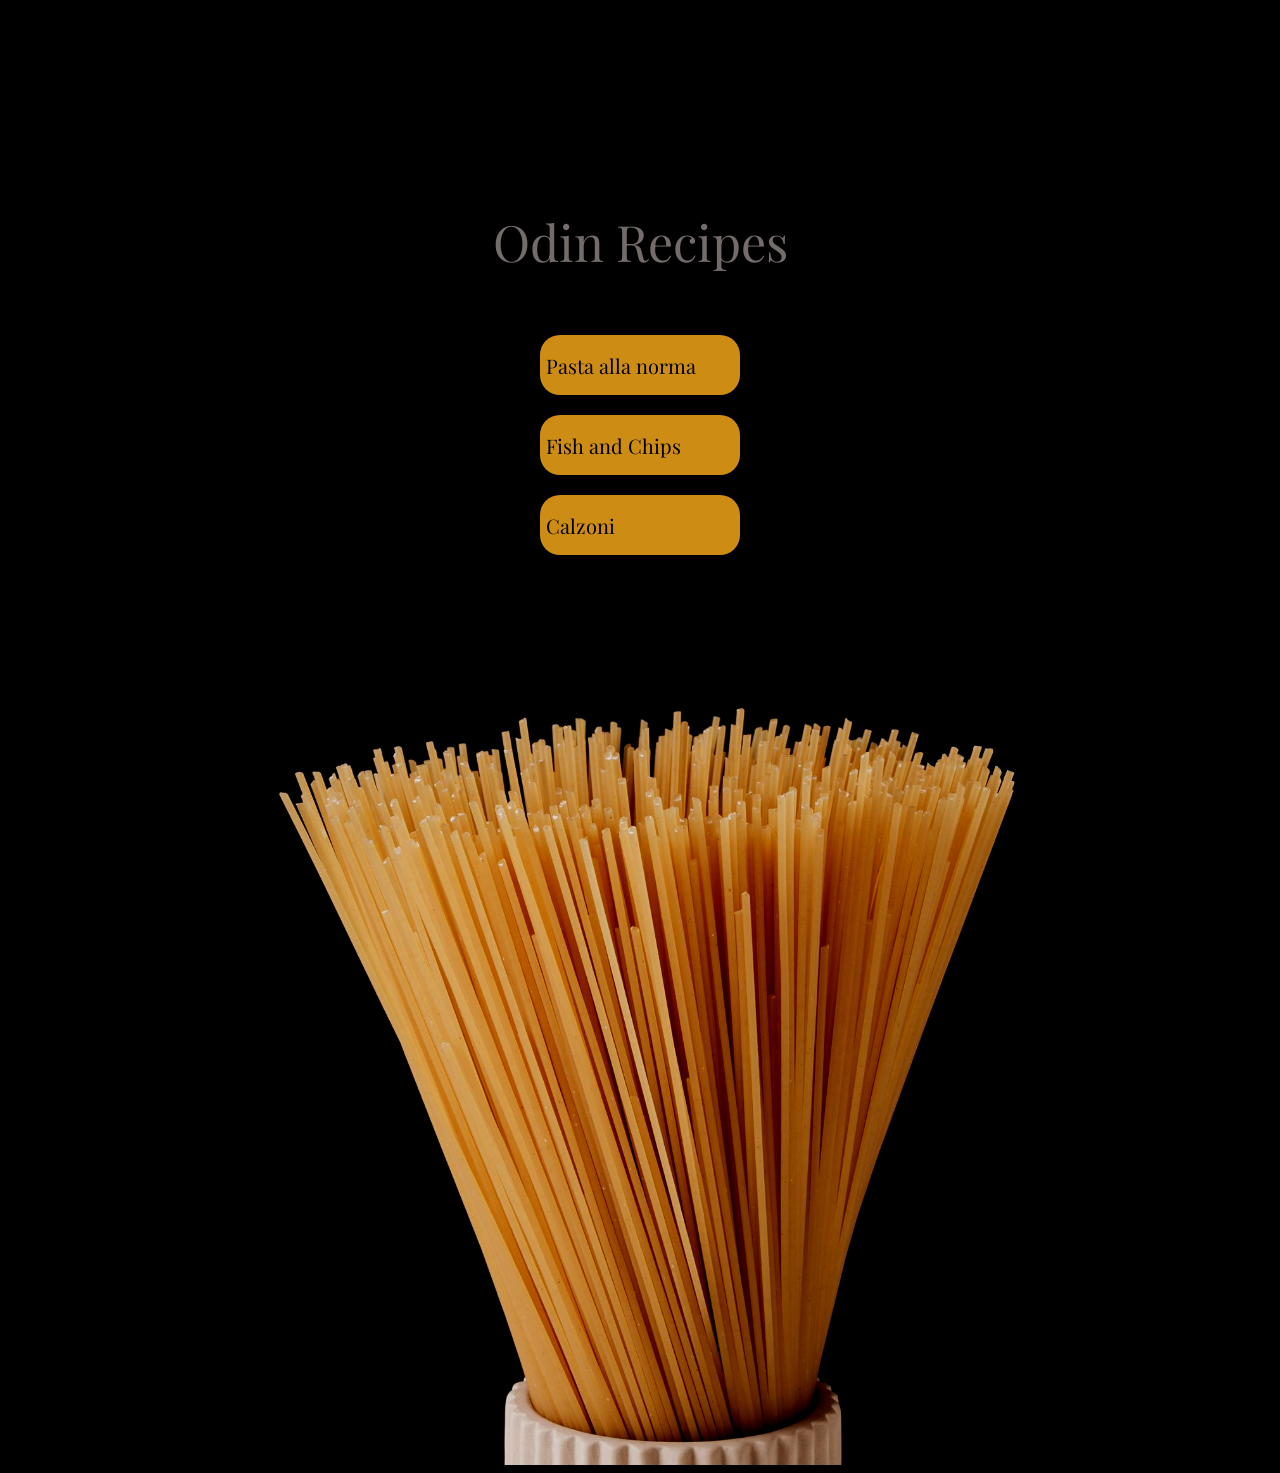
==== index.html @ 5dc09eca "fix: CSS of the main page, flexbox and overall style" ====
<!DOCTYPE html>
<html lang="eng">
    <head>
        <meta charset="UTF-8">
        <title>Recipes</title>
        <link rel="stylesheet" href="./styles/styles.css">
        <link rel="preconnect" href="https://fonts.googleapis.com">
        <link rel="preconnect" href="https://fonts.gstatic.com" crossorigin>
        <link href="https://fonts.googleapis.com/css2?family=Playfair+Display:ital,wght@0,400..900;1,400..900&display=swap" rel="stylesheet">
    </head>
    <body>
        <div class="main-container">
            <div class="main-title">Odin Recipes</div>
            <a href="pages/pasta_alla_norma.html"><button class="main-buttons">Pasta alla norma</button></a>                
            <a href="pages/Fish-and-chips.html"><button class="main-buttons">Fish and Chips</button></a>
            <a href="pages/Calzoni.html"><button class="main-buttons">Calzoni</button></a>
            </div>
        <div class="image-container">
                <img src="./images/pasta-image.png">
        </div>
    </body>
</html>
---- styles/styles.css ----
body {
  background-color: rgba(0, 0, 0);
  font-family: "Playfair Display", serif;
  display: flex;
  flex-direction: column;
  justify-content: space-between;
  align-items: center;
}

.main-container {
  display: flex;
  flex-direction: column;
}

.image-container {
  display: flex;
  align-self: center;
  justify-content: center;
  width: 800px;
  height: 900px;
  overflow: hidden;
}

.image-container img {
  height: 1000px;
}

.main-title {
  display: flex;
  justify-content: center;
  align-self: center;
  align-content: center;
  font-size: 50px;
  color: rgb(115, 108, 106);
  margin: 200px 0 50px 0;
}

.main-buttons {
  display: flex;
  flex-direction: column;
  justify-content: center;
  align-self: center;
  cursor: pointer;
  width: 200px;
  font-family: "Playfair Display", serif;
  height: 60px;
  margin: 10px 48px 10px 48px;
  border-radius: 20px;
  border: none;
  font-size: 20px;
  background-color: rgba(255, 175, 26, 0.803);
}

a {
  color: black;
  text-decoration: none;
}

.main-buttons:hover {
  background-color: rgba(115, 108, 106, .4);
  color: rgba(255, 175, 26, 0.803);
}

.main-buttons:active {
  opacity: .5;
}
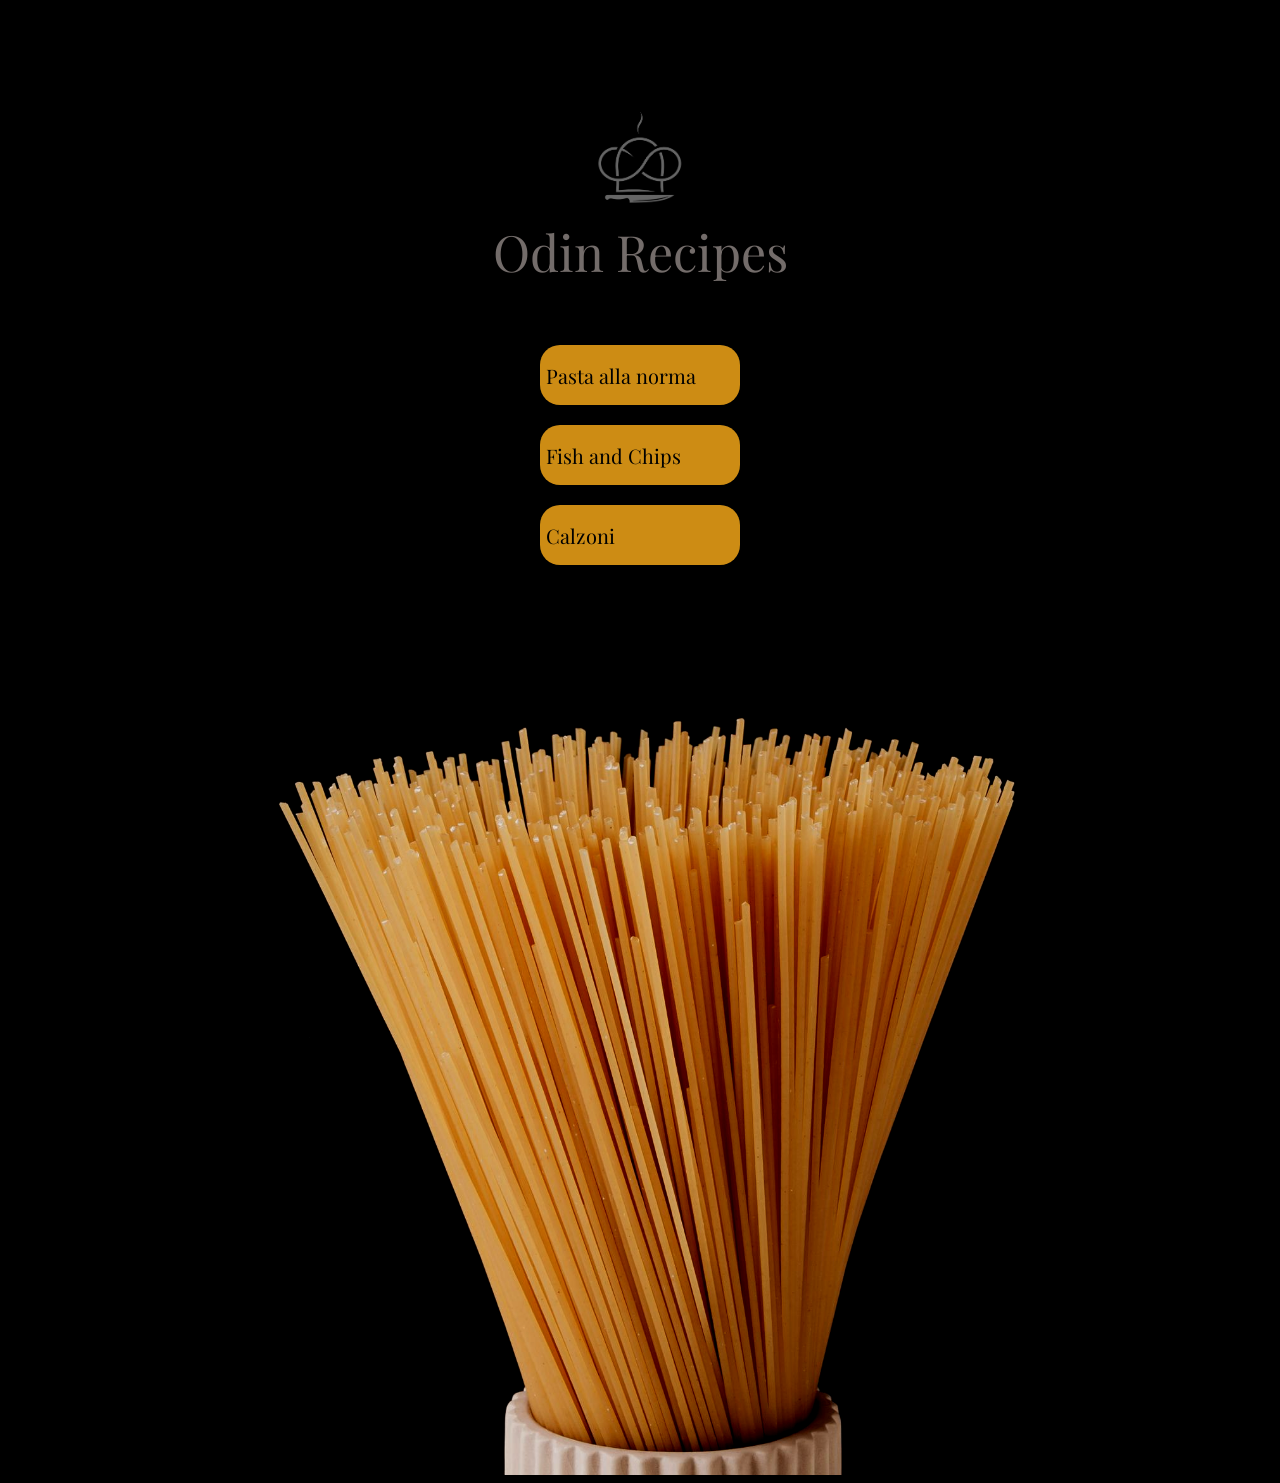
==== commit 1a12df0d: "add: img logo on the home page" ====
--- a/index.html
+++ b/index.html
@@ -10,8 +10,11 @@
     </head>
     <body>
         <div class="main-container">
-            <div class="main-title">Odin Recipes</div>
-            <a href="pages/pasta_alla_norma.html"><button class="main-buttons">Pasta alla norma</button></a>                
+            <div class="header">
+                <div class="main-image"><img src="./images/logo.png"></div>
+                <div class="main-title">Odin Recipes</div>
+            </div>
+                <a href="pages/pasta_alla_norma.html"><button class="main-buttons">Pasta alla norma</button></a>                
             <a href="pages/Fish-and-chips.html"><button class="main-buttons">Fish and Chips</button></a>
             <a href="pages/Calzoni.html"><button class="main-buttons">Calzoni</button></a>
             </div>
--- a/styles/styles.css
+++ b/styles/styles.css
@@ -12,17 +12,19 @@
   flex-direction: column;
 }
 
-.image-container {
+.main-image {
   display: flex;
+  overflow: hidden;
+  justify-content: center;
   align-self: center;
-  justify-content: center;
-  width: 800px;
-  height: 900px;
-  overflow: hidden;
+  align-content: center;
+  margin-top: 100px;
+  opacity: .4;
 }
 
-.image-container img {
-  height: 1000px;
+.main-image img {
+  width: 90px;
+  height: 100px;
 }
 
 .main-title {
@@ -32,7 +34,7 @@
   align-content: center;
   font-size: 50px;
   color: rgb(115, 108, 106);
-  margin: 200px 0 50px 0;
+  margin: 10px 0 50px 0;
 }
 
 .main-buttons {
@@ -63,4 +65,17 @@
 
 .main-buttons:active {
   opacity: .5;
-} +} 
+
+.image-container {
+  display: flex;
+  align-self: center;
+  justify-content: center;
+  width: 800px;
+  height: 900px;
+  overflow: hidden;
+}
+
+.image-container img {
+  height: 1000px;
+}
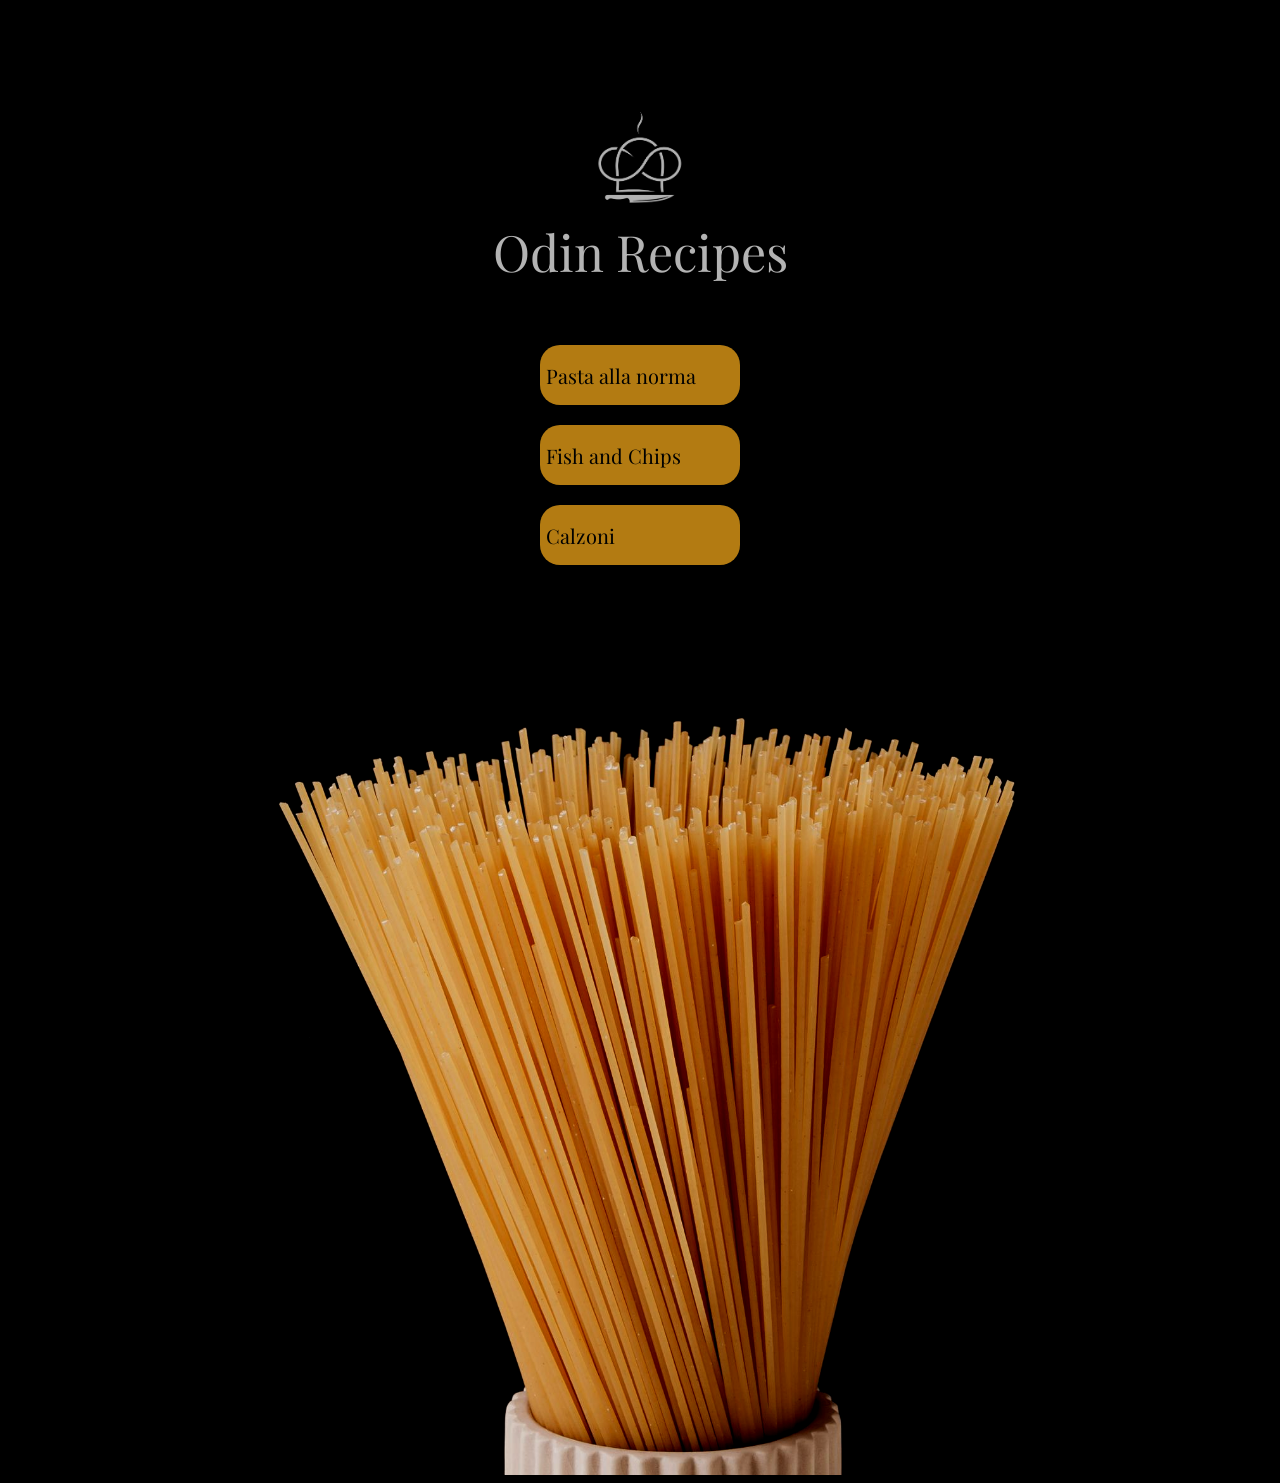
==== commit eb964101: "add: new style to the pasta_alla_norma page, background, images, font-family, colors" ====
--- a/index.html
+++ b/index.html
@@ -9,12 +9,10 @@
         <link href="https://fonts.googleapis.com/css2?family=Playfair+Display:ital,wght@0,400..900;1,400..900&display=swap" rel="stylesheet">
     </head>
     <body>
+        <div class="main-image"><img src="./images/logo.png"></div>
         <div class="main-container">
-            <div class="header">
-                <div class="main-image"><img src="./images/logo.png"></div>
-                <div class="main-title">Odin Recipes</div>
-            </div>
-                <a href="pages/pasta_alla_norma.html"><button class="main-buttons">Pasta alla norma</button></a>                
+            <div class="main-title">Odin Recipes</div>
+            <a href="pages/pasta_alla_norma.html"><button class="main-buttons">Pasta alla norma</button></a>                
             <a href="pages/Fish-and-chips.html"><button class="main-buttons">Fish and Chips</button></a>
             <a href="pages/Calzoni.html"><button class="main-buttons">Calzoni</button></a>
             </div>
--- a/styles/styles.css
+++ b/styles/styles.css
@@ -14,12 +14,11 @@
 
 .main-image {
   display: flex;
-  overflow: hidden;
   justify-content: center;
   align-self: center;
   align-content: center;
   margin-top: 100px;
-  opacity: .4;
+  opacity: .7;
 }
 
 .main-image img {
@@ -33,7 +32,7 @@
   align-self: center;
   align-content: center;
   font-size: 50px;
-  color: rgb(115, 108, 106);
+  color: rgba(255, 255, 255, .7);
   margin: 10px 0 50px 0;
 }
 
@@ -50,7 +49,7 @@
   border-radius: 20px;
   border: none;
   font-size: 20px;
-  background-color: rgba(255, 175, 26, 0.803);
+  background-color: rgba(255, 175, 26, 0.7);
 }
 
 a {
@@ -59,7 +58,7 @@
 }
 
 .main-buttons:hover {
-  background-color: rgba(115, 108, 106, .4);
+  background-color: rgba(255, 255, 255, .4);
   color: rgba(255, 175, 26, 0.803);
 }
 
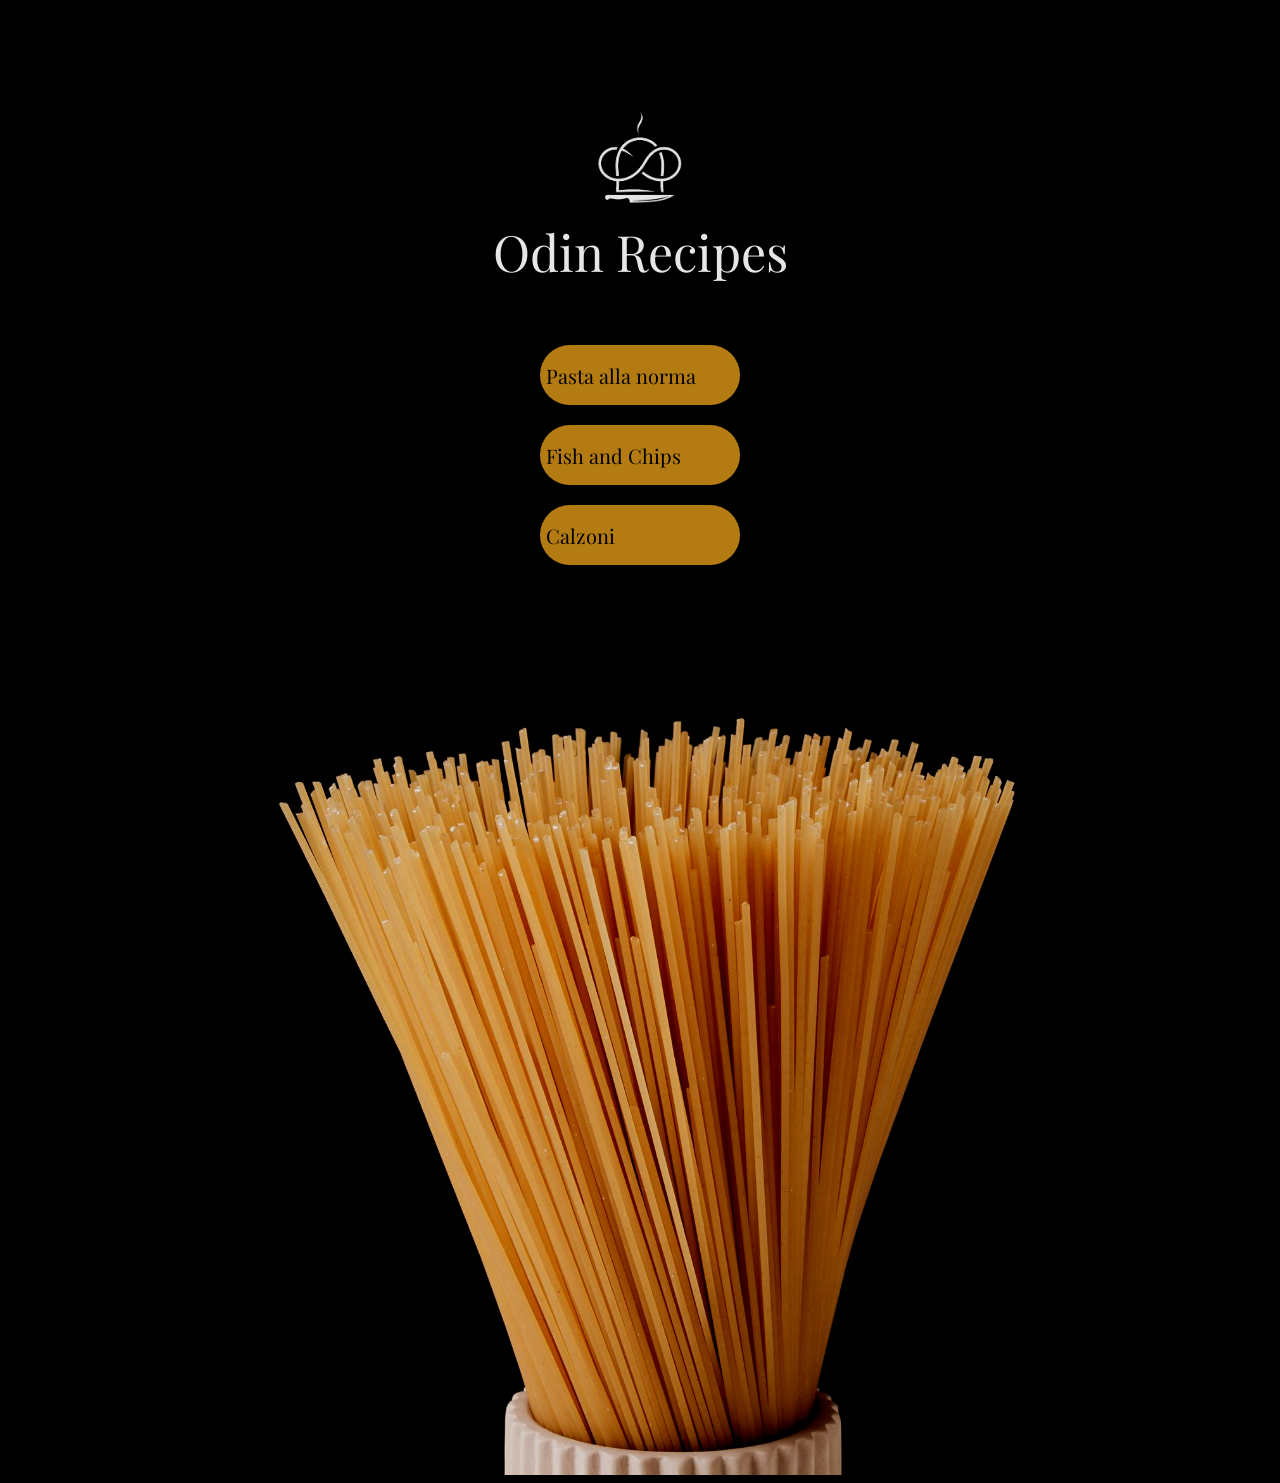
==== commit e3c3aa44: "add: favicon for every page" ====
--- a/index.html
+++ b/index.html
@@ -3,6 +3,7 @@
     <head>
         <meta charset="UTF-8">
         <title>Recipes</title>
+        <link rel="icon" href="./images/logo.png">
         <link rel="stylesheet" href="./styles/styles.css">
         <link rel="preconnect" href="https://fonts.googleapis.com">
         <link rel="preconnect" href="https://fonts.gstatic.com" crossorigin>
--- a/styles/styles.css
+++ b/styles/styles.css
@@ -17,13 +17,16 @@
   justify-content: center;
   align-self: center;
   align-content: center;
-  margin-top: 100px;
-  opacity: .7;
+  margin-top: 200px;
+  opacity: .9;
+  position: relative;
 }
 
 .main-image img {
   width: 90px;
   height: 100px;
+  position: absolute;
+  bottom: 0;
 }
 
 .main-title {
@@ -32,7 +35,7 @@
   align-self: center;
   align-content: center;
   font-size: 50px;
-  color: rgba(255, 255, 255, .7);
+  color: rgba(255, 255, 255, .9);
   margin: 10px 0 50px 0;
 }
 
@@ -46,7 +49,7 @@
   font-family: "Playfair Display", serif;
   height: 60px;
   margin: 10px 48px 10px 48px;
-  border-radius: 20px;
+  border-radius: 50px;
   border: none;
   font-size: 20px;
   background-color: rgba(255, 175, 26, 0.7);
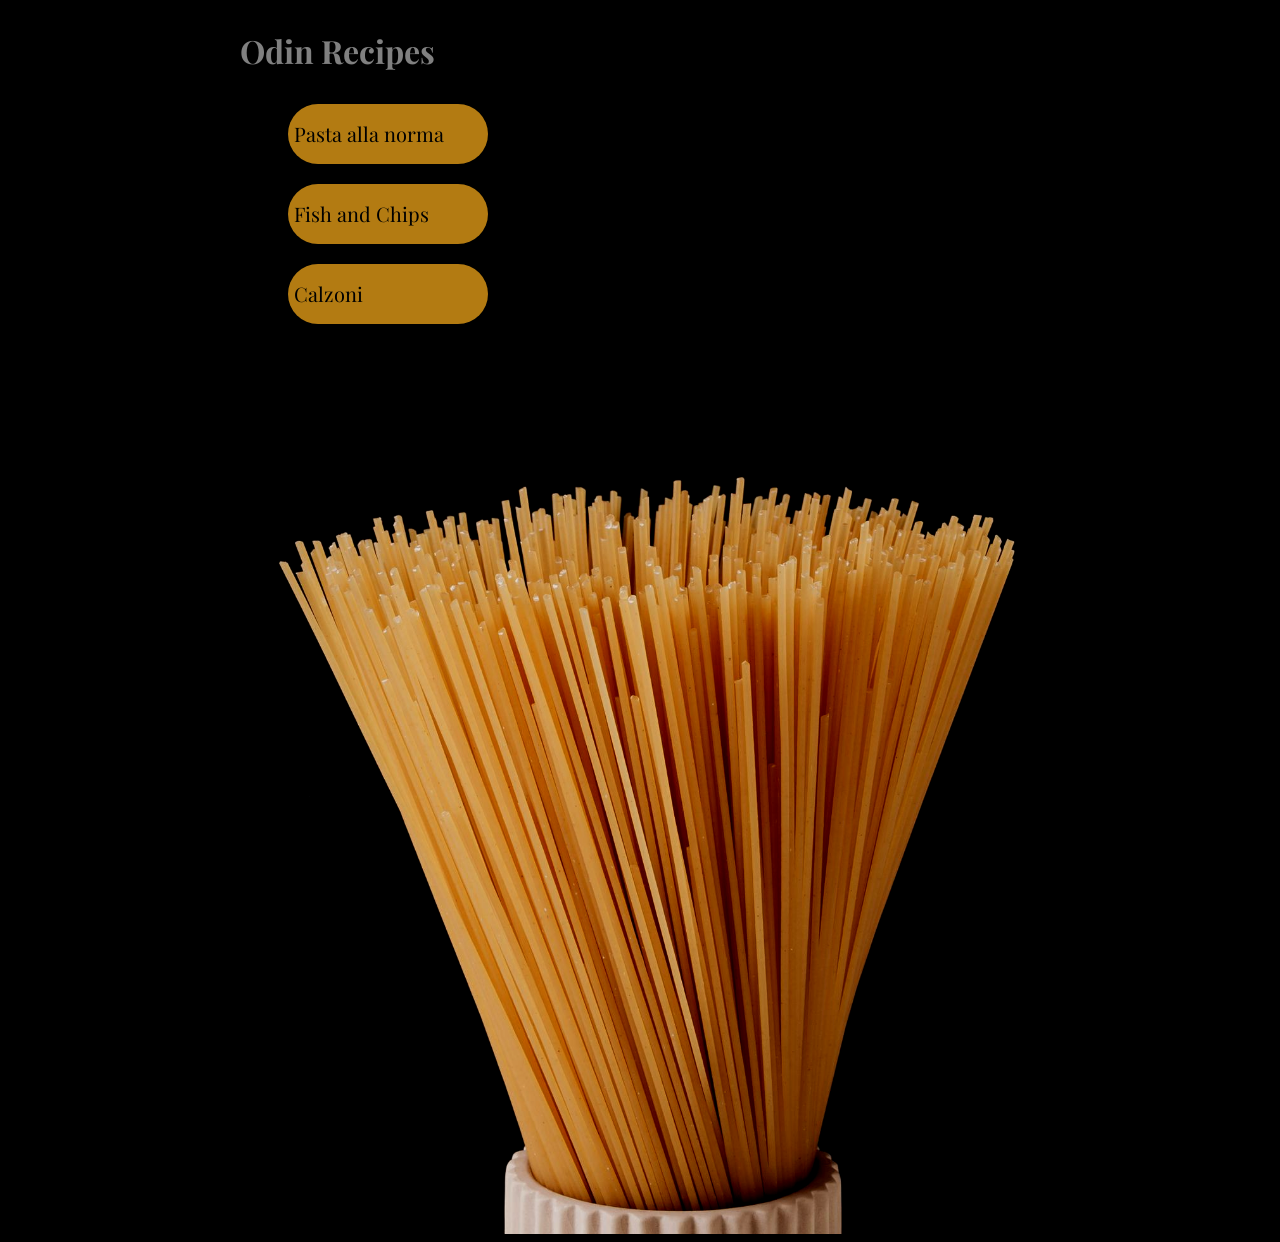
==== commit bf7d6cf9: "fix: CSS and HTML main background image properties" ====
--- a/index.html
+++ b/index.html
@@ -2,6 +2,8 @@
 <html lang="eng">
     <head>
         <meta charset="UTF-8">
+        <meta name="viewport" content="width=device-width, initial-scale=1.0">
+        <meta name="description" content="The Odin Recipes could change our life forever. Choose your denstiny">
         <title>Recipes</title>
         <link rel="icon" href="./images/logo.png">
         <link rel="stylesheet" href="./styles/styles.css">
@@ -10,13 +12,12 @@
         <link href="https://fonts.googleapis.com/css2?family=Playfair+Display:ital,wght@0,400..900;1,400..900&display=swap" rel="stylesheet">
     </head>
     <body>
-        <div class="main-image"><img src="./images/logo.png"></div>
-        <div class="main-container">
-            <div class="main-title">Odin Recipes</div>
+        <main>
+            <h1>Odin Recipes</h1>
             <a href="pages/pasta_alla_norma.html"><button class="main-buttons">Pasta alla norma</button></a>                
             <a href="pages/Fish-and-chips.html"><button class="main-buttons">Fish and Chips</button></a>
             <a href="pages/Calzoni.html"><button class="main-buttons">Calzoni</button></a>
-            </div>
+        </main>
         <div class="image-container">
                 <img src="./images/pasta-image.png">
         </div>
--- a/styles/styles.css
+++ b/styles/styles.css
@@ -1,42 +1,21 @@
-body {
+html {
+  background-image: url("./images/logo.png");
   background-color: rgba(0, 0, 0);
   font-family: "Playfair Display", serif;
   display: flex;
   flex-direction: column;
-  justify-content: space-between;
+  justify-content: center;
   align-items: center;
 }
 
-.main-container {
+main {
   display: flex;
   flex-direction: column;
+  justify-content: center;
 }
 
-.main-image {
-  display: flex;
-  justify-content: center;
-  align-self: center;
-  align-content: center;
-  margin-top: 200px;
-  opacity: .9;
-  position: relative;
-}
-
-.main-image img {
-  width: 90px;
-  height: 100px;
-  position: absolute;
-  bottom: 0;
-}
-
-.main-title {
-  display: flex;
-  justify-content: center;
-  align-self: center;
-  align-content: center;
-  font-size: 50px;
-  color: rgba(255, 255, 255, .9);
-  margin: 10px 0 50px 0;
+h1 {
+  color: rgba(255, 255, 255, .5);
 }
 
 .main-buttons {
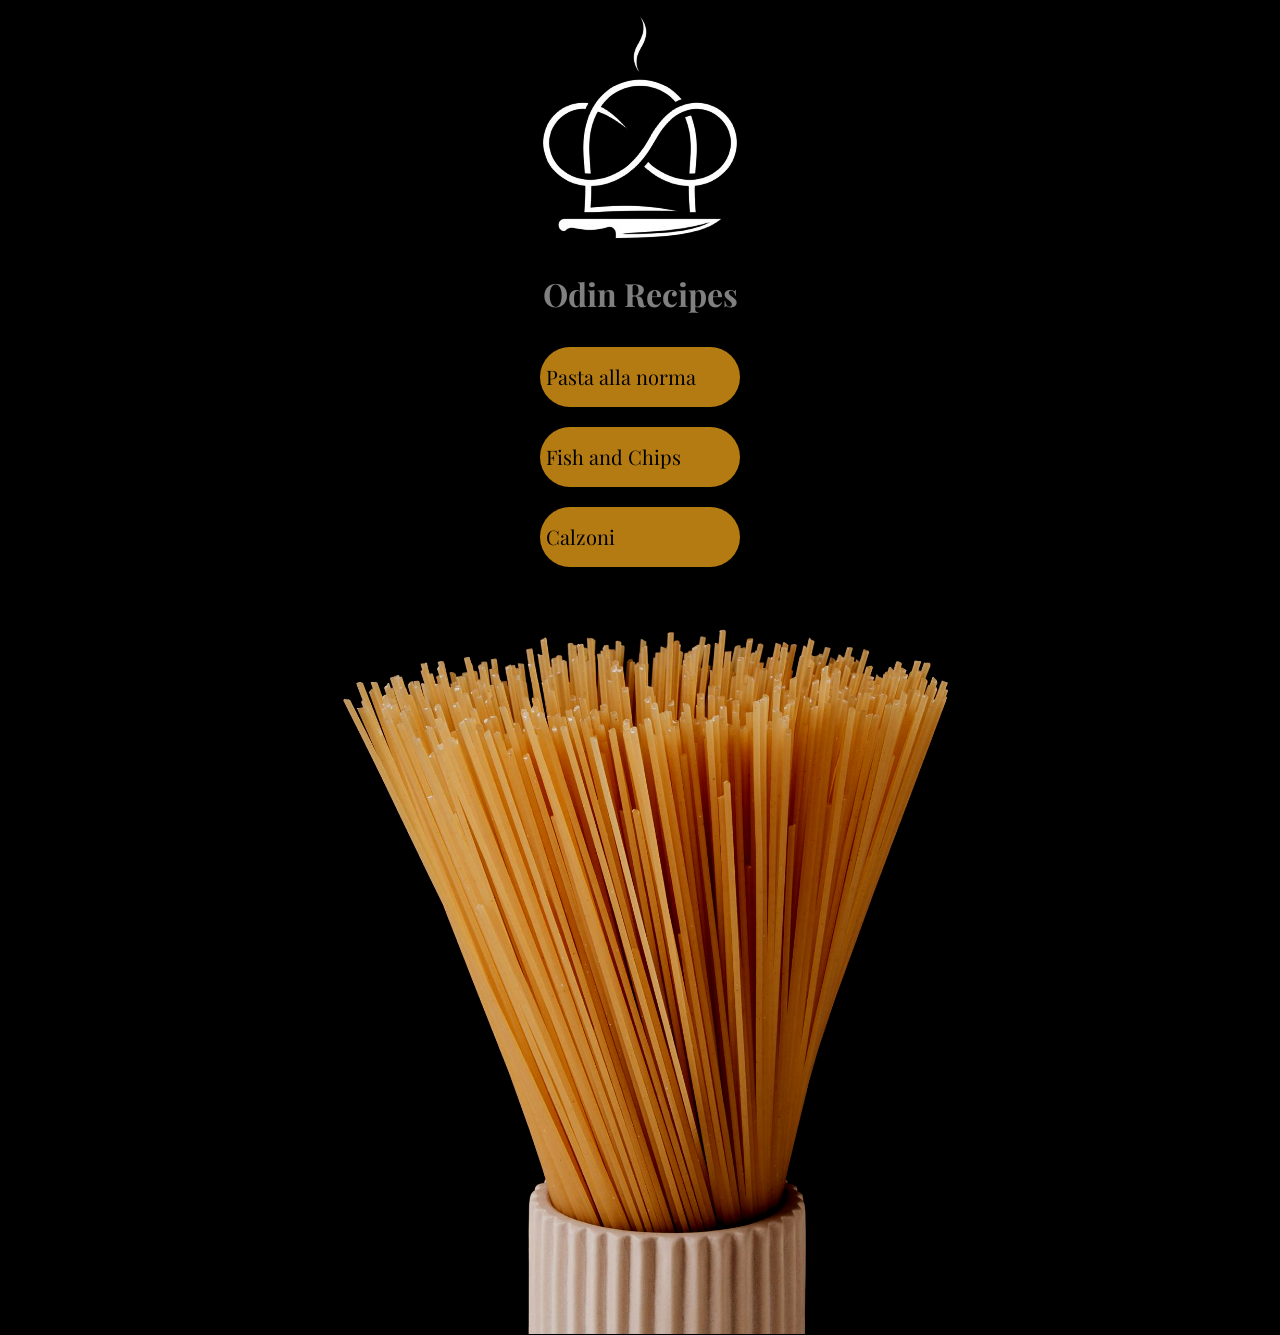
==== commit 35e97006: "fix: removed useless css properties and html elements" ====
--- a/index.html
+++ b/index.html
@@ -13,13 +13,11 @@
     </head>
     <body>
         <main>
+            <img src="./images/logo.png">
             <h1>Odin Recipes</h1>
             <a href="pages/pasta_alla_norma.html"><button class="main-buttons">Pasta alla norma</button></a>                
             <a href="pages/Fish-and-chips.html"><button class="main-buttons">Fish and Chips</button></a>
             <a href="pages/Calzoni.html"><button class="main-buttons">Calzoni</button></a>
         </main>
-        <div class="image-container">
-                <img src="./images/pasta-image.png">
-        </div>
     </body>
 </html>     
--- a/styles/styles.css
+++ b/styles/styles.css
@@ -1,17 +1,17 @@
 html {
-  background-image: url("./images/logo.png");
-  background-color: rgba(0, 0, 0);
+  background: bottom no-repeat url("../images/pasta-image.png");
+  background-color: black;
+  background-size: 1000px;
   font-family: "Playfair Display", serif;
   display: flex;
   flex-direction: column;
-  justify-content: center;
-  align-items: center;
+  padding: 0 350px 750px 350px;
 }
 
 main {
   display: flex;
   flex-direction: column;
-  justify-content: center;
+  align-items: center;
 }
 
 h1 {
@@ -22,10 +22,10 @@
   display: flex;
   flex-direction: column;
   justify-content: center;
+  font-family: "Playfair Display", serif;
   align-self: center;
   cursor: pointer;
   width: 200px;
-  font-family: "Playfair Display", serif;
   height: 60px;
   margin: 10px 48px 10px 48px;
   border-radius: 50px;
@@ -47,16 +47,3 @@
 .main-buttons:active {
   opacity: .5;
 } 
-
-.image-container {
-  display: flex;
-  align-self: center;
-  justify-content: center;
-  width: 800px;
-  height: 900px;
-  overflow: hidden;
-}
-
-.image-container img {
-  height: 1000px;
-}
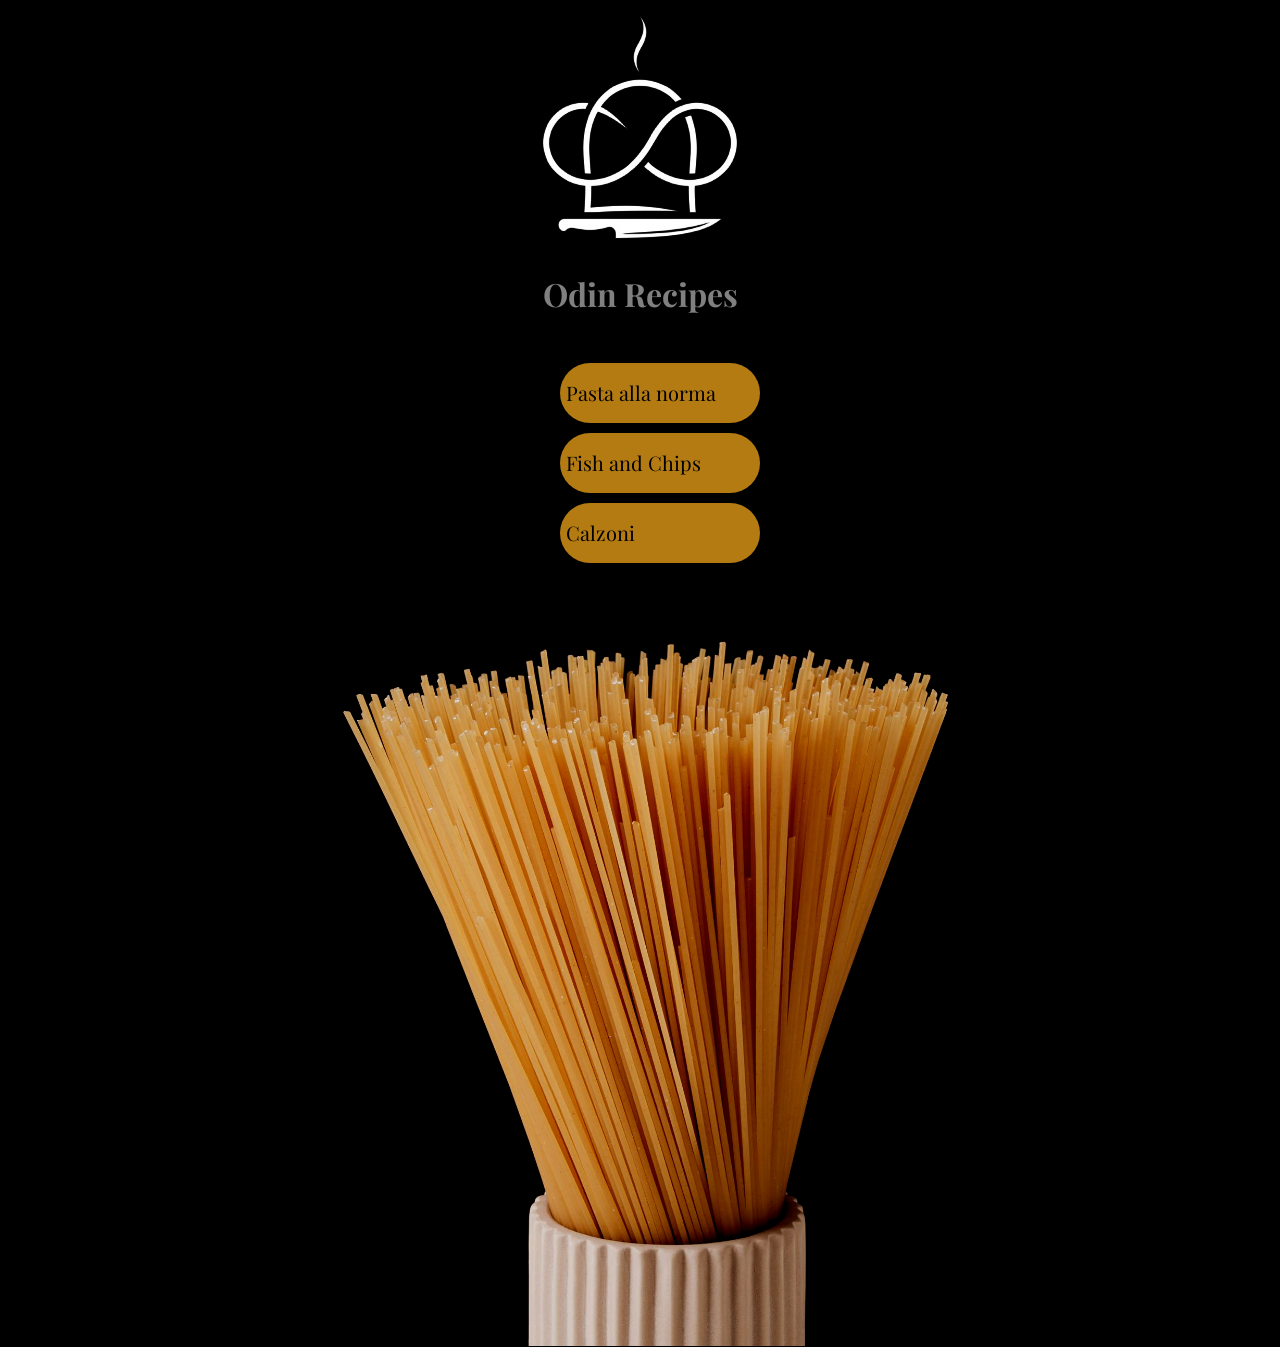
==== commit 74a68c09: "fix: changed divs with semantic elements in index.html" ====
--- a/index.html
+++ b/index.html
@@ -15,9 +15,11 @@
         <main>
             <img src="./images/logo.png">
             <h1>Odin Recipes</h1>
-            <a href="pages/pasta_alla_norma.html"><button class="main-buttons">Pasta alla norma</button></a>                
-            <a href="pages/Fish-and-chips.html"><button class="main-buttons">Fish and Chips</button></a>
-            <a href="pages/Calzoni.html"><button class="main-buttons">Calzoni</button></a>
+            <ul>
+                <li><a href="pages/pasta_alla_norma.html"><button class="main-buttons">Pasta alla norma</button></a></li>               
+                <li><a href="pages/Fish-and-chips.html"><button class="main-buttons">Fish and Chips</button></a></li>
+                <li><a href="pages/Calzoni.html"><button class="main-buttons">Calzoni</button></a></li>
+            </ul>
         </main>
     </body>
 </html>     
